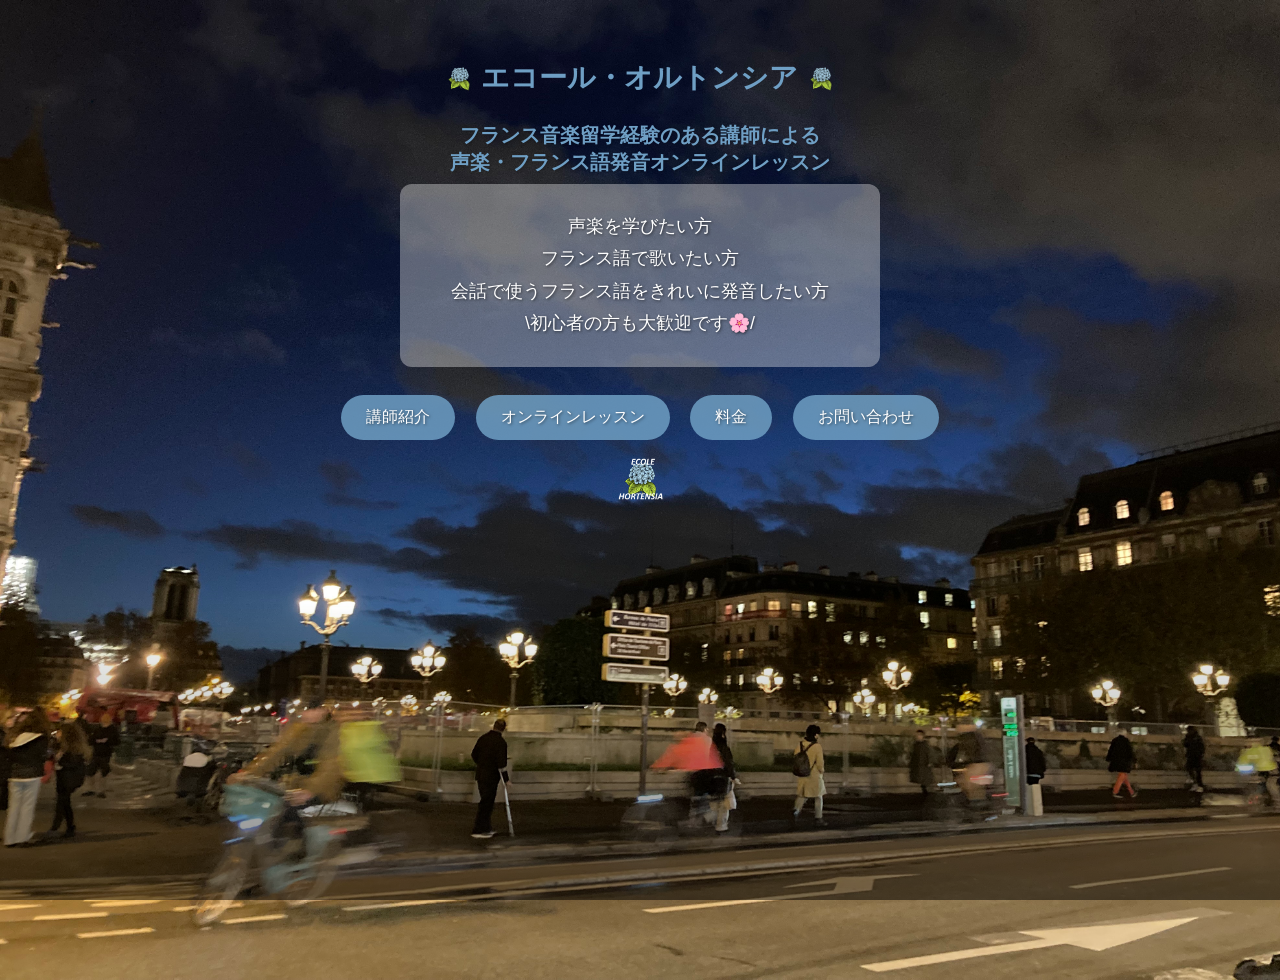
==== index.html @ fcf82a5b "Add files via upload" ====
<!DOCTYPE html>
<html>
<head>
    <title>エコール・オルトンシア</title>
    <link rel="stylesheet" href="style.css">
</head>
<body>


<h1>
    <img src="hortensia.png" class="title-flower">
    エコール・オルトンシア
    <img src="hortensia.png" class="title-flower">
</h1>

    <h2>フランス音楽留学経験のある講師による<br>声楽・フランス語発音オンラインレッスン</h2>
    
   
<div class="text-box">

<p>
    声楽を学びたい方<br>
    フランス語で歌いたい方<br>
    会話で使うフランス語をきれいに発音したい方<br>
    \初心者の方も大歓迎です🌸/
</p>

</div>
<a href="profile.html">
      <button>講師紹介</button>
</a>

<a href="lesson.html">
    <button>オンラインレッスン</button>
</a>

<a href="price.html">
    <button>料金</button>
</a>

<a href="contact.html">
    <button>お問い合わせ</button>
</a>

<img src="ecole_hortensia.png" class="page-flower">
</body>
</html>
---- style.css ----
body {
    background-color: #faf7fc;
    background-image: url("pont.jpg");
    background-size: cover;
    color: white;;
    font-family: sans-serif;
    text-align: center;
    max-width: 800px;
    margin: 0 auto;
    padding: 40px 20px;
    min-height: 100vh;
}

h1 {
    color: #6f9fc4;
    margin-bottom: 20px;
    font-size: 28px;
}

p {
    font-size: 18px;
    line-height: 1.8;
    margin-bottom: 20px;
}button {
    background-color: rgba(111, 159, 196, 0.85);
    color: white;
    text-shadow: 1px 1px 3px rgba(0, 0, 0, 0.5);
    border: none;
    padding: 12px 25px;
    font-size: 16px;
    border-radius: 25px;
    cursor: pointer;
    margin: 8px;
}
a {
    text-decoration: none;
}
body::before {
    content: "";
    position: fixed;
    inset: 0;
    background: linear-gradient(
    to bottom,
    transparent 0%,
    transparent 67%,
    rgba(0, 0, 0, 0.5) 100%
);
    z-index: -1;

}
.text-box {
    background-color: rgba(255, 255, 255, 0.35);
    padding: 8px 15px;
    border-radius: 12px;
    max-width: 450px;
    margin: 0 auto 20px;
    color: white;
    text-shadow: 1px 1px 3px rgba(0, 0, 0, 0.6);
}
h2 {
    color: #6f9fc4;
    text-shadow: 1px 1px 3px rgba(0, 0, 0, 0.25);
    margin-top: 25px;
    margin-bottom: 8px;
    font-size: 20px;
    font-weight: 600;
}
.contact-email {
    color: white;
    font-size: 20px;
    text-shadow: 1px 1px 3px rgba(0, 0, 0, 0.5);
    text-decoration: none;
}
.contact-email-box {
    background-color: rgba(255, 255, 255, 0.35);
    padding: 8px 15px;
    border-radius: 10px;
    display: inline-block;
}
.price-box {
    background-color: rgba(255, 255, 255, 0.35);
    padding: 10px 25px;
    border-radius: 12px;
    max-width: 500px;
    margin: 0 auto;
}
.flowers {
    display: flex;
    justify-content: center;
    gap: 10px;
}

.flowers img {
    width: 50px;
}
.page-flower {
    width: 45px;
    display: block;
    margin: 10px auto;
}
.title-flower {
    width: 30px;
    vertical-align: middle;
}
a {
    color: white;
    text-decoration: none;
    text-shadow: 1px 1px 3px rgba(0, 0, 0, 0.5);
}

a:hover {
    opacity: 0.7;
}
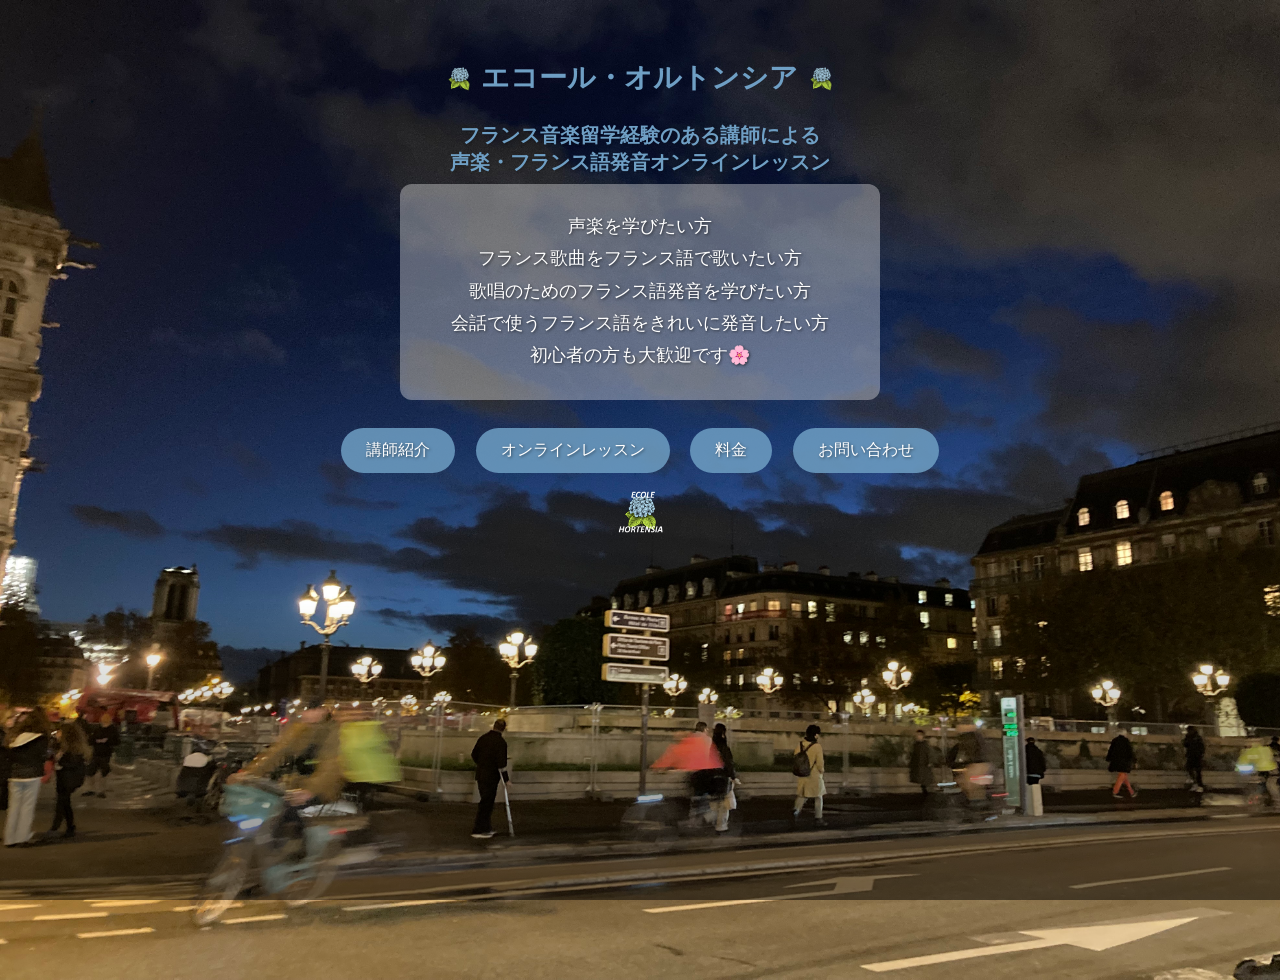
==== commit ba07136d: "Add files via upload" ====
--- a/index.html
+++ b/index.html
@@ -1,7 +1,10 @@
 <!DOCTYPE html>
 <html>
 <head>
-    <title>エコール・オルトンシア</title>
+    <meta name="viewport" content="width=device-width, initial-scale=1.0">
+    <meta name="google-site-verification" content="6LHJDrZoDX1H_JxoSY0ZZHeC_SrUJEcOvhbpTRQxQ-g" />
+    <title>声楽・フランス語発音オンラインレッスン｜エコール・オルトンシア</title>
+    <meta name="description" content="声楽とフランス語発音を学べるオンラインレッスン。フランス音楽留学経験のある講師が、声楽、フランス歌曲、歌唱フランス語、会話の発音を丁寧に指導します。初心者の方も歓迎しています。">
     <link rel="stylesheet" href="style.css">
 </head>
 <body>
@@ -17,12 +20,12 @@
     
    
 <div class="text-box">
-
 <p>
     声楽を学びたい方<br>
-    フランス語で歌いたい方<br>
+    フランス歌曲をフランス語で歌いたい方<br>
+    歌唱のためのフランス語発音を学びたい方<br>
     会話で使うフランス語をきれいに発音したい方<br>
-    \初心者の方も大歓迎です🌸/
+    初心者の方も大歓迎です🌸
 </p>
 
 </div>
--- a/style.css
+++ b/style.css
@@ -110,4 +110,22 @@
 
 a:hover {
     opacity: 0.7;
-}+}
+@media (max-width: 600px) {
+    body {
+        padding: 30px 15px;
+    }
+}
+@media (max-width: 600px) {
+    h1 {
+        font-size: 32px;
+    }
+
+    h2 {
+        font-size: 22px;
+    }
+
+    p {
+        font-size: 20px;
+    }
+}
